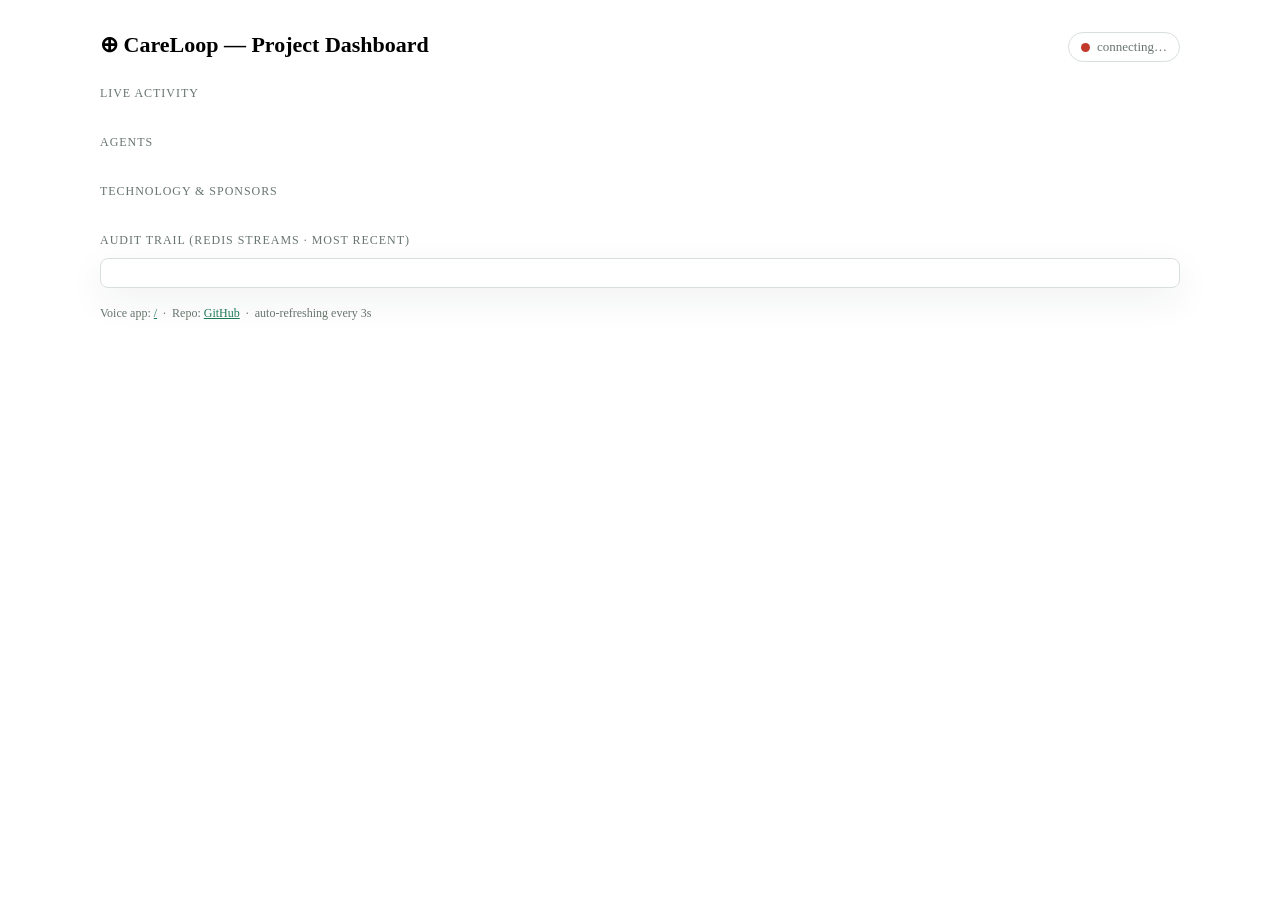
==== voice/static/dashboard.html @ 87f6a93e "Add live project dashboard (/dashboard) - /api/dashboard: agent health, tech/sponsor stack, Redis st" ====
<!DOCTYPE html>
<html lang="en">
<head>
  <meta charset="UTF-8" />
  <meta name="viewport" content="width=device-width, initial-scale=1.0" />
  <title>CareLoop — Project Dashboard</title>
  <link rel="stylesheet" href="/static/style.css" />
  <style>
    .dash { width: min(100% - 28px, 1080px); margin: 0 auto; padding: 24px 0 40px; }
    .dash-head { display: flex; align-items: center; justify-content: space-between; gap: 16px; flex-wrap: wrap; margin-bottom: 18px; }
    .dash-head h1 { margin: 0; font-size: 22px; }
    .dash-head .tag { margin: 4px 0 0; color: var(--muted, #68756e); font-size: 13px; }
    .live { display: inline-flex; align-items: center; gap: 7px; font-size: 13px; color: var(--muted, #68756e);
            border: 1px solid var(--line, #d9e0dc); background: var(--paper, #fff); border-radius: 999px; padding: 6px 12px; }
    .dot { width: 9px; height: 9px; border-radius: 50%; background: #c0392b; display: inline-block; }
    .dot.ok { background: var(--accent, #1f7a58); box-shadow: 0 0 0 0 rgba(31,122,88,.5); animation: lp 1.6s infinite; }
    @keyframes lp { 0%{box-shadow:0 0 0 0 rgba(31,122,88,.45)} 70%{box-shadow:0 0 0 7px rgba(31,122,88,0)} 100%{box-shadow:0 0 0 0 rgba(31,122,88,0)} }
    .section-title { font-size: 12px; letter-spacing: .08em; text-transform: uppercase; color: var(--muted, #68756e); margin: 24px 0 10px; }
    .grid { display: grid; gap: 12px; }
    .kpis { grid-template-columns: repeat(auto-fit, minmax(150px, 1fr)); }
    .card { background: var(--paper, #fff); border: 1px solid var(--line, #d9e0dc); border-radius: var(--radius, 8px);
            padding: 14px 16px; box-shadow: var(--shadow, 0 12px 36px rgba(34,48,39,.07)); }
    .kpi .v { font-size: 30px; font-weight: 800; color: var(--ink, #18211c); line-height: 1.1; }
    .kpi .k { font-size: 12px; color: var(--muted, #68756e); margin-top: 6px; }
    .kpi.alert .v { color: var(--emergency, #b42318); }
    .agents { grid-template-columns: repeat(auto-fit, minmax(240px, 1fr)); }
    .agent { display: flex; flex-direction: column; gap: 6px; }
    .agent .top { display: flex; align-items: center; gap: 8px; }
    .agent .name { font-weight: 700; color: var(--ink, #18211c); }
    .agent .role { font-size: 12.5px; color: var(--muted, #68756e); }
    .agent a { font-size: 11px; color: var(--accent, #1f7a58); font-family: ui-monospace, Menlo, monospace; text-decoration: none; word-break: break-all; }
    .agent a:hover { text-decoration: underline; }
    .stack { grid-template-columns: repeat(auto-fit, minmax(220px, 1fr)); }
    .stack h3 { margin: 0 0 8px; font-size: 14px; color: var(--accent, #1f7a58); }
    .chip { display: block; font-size: 12.5px; color: var(--ink, #18211c); padding: 3px 0; }
    .chip span { color: var(--muted, #68756e); }
    .audit { max-height: 320px; overflow-y: auto; }
    .ev { display: flex; gap: 10px; align-items: baseline; padding: 7px 0; border-bottom: 1px dashed var(--line, #d9e0dc); font-size: 13px; }
    .ev:last-child { border-bottom: 0; }
    .ev .badge { font-size: 11px; font-weight: 700; padding: 2px 8px; border-radius: 999px; white-space: nowrap;
                 background: var(--accent-soft, #e4f1eb); color: var(--accent, #1f7a58); }
    .ev .badge.emergency { background: var(--emergency-soft, #fff1ef); color: var(--emergency, #b42318); }
    .ev .meta { color: var(--muted, #68756e); font-family: ui-monospace, Menlo, monospace; font-size: 11.5px; }
    .links a { color: var(--accent, #1f7a58); }
    .muted { color: var(--muted, #68756e); font-size: 12px; }
  </style>
</head>
<body>
  <div class="dash">
    <div class="dash-head">
      <div>
        <h1>⊕ CareLoop — Project Dashboard</h1>
        <p class="tag" id="tagline"></p>
      </div>
      <span class="live"><span class="dot" id="liveDot"></span><span id="liveText">connecting…</span></span>
    </div>

    <div class="section-title">Live activity</div>
    <div class="grid kpis" id="kpis"></div>

    <div class="section-title">Agents <span class="muted" id="agentsUp"></span></div>
    <div class="grid agents" id="agents"></div>

    <div class="section-title">Technology &amp; sponsors</div>
    <div class="grid stack" id="stack"></div>

    <div class="section-title">Audit trail <span class="muted">(Redis Streams · most recent)</span></div>
    <div class="card audit" id="audit"></div>

    <p class="muted links" style="margin-top:18px">
      Voice app: <a href="/">/</a> &nbsp;·&nbsp; Repo: <a id="repo" href="#" target="_blank">GitHub</a>
      &nbsp;·&nbsp; auto-refreshing every 3s
    </p>
  </div>
  <script src="/static/dashboard.js"></script>
</body>
</html>
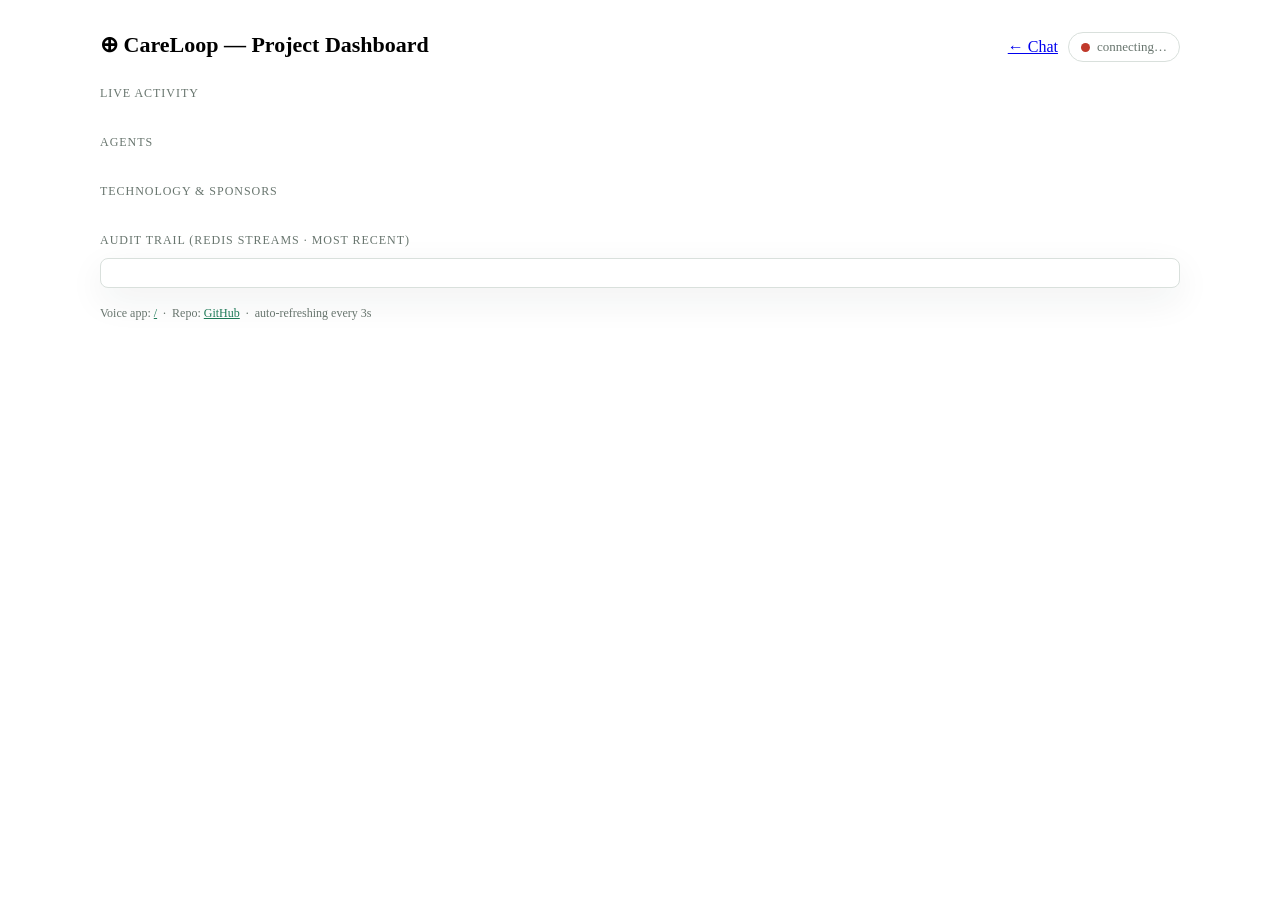
==== commit 629c4c89: "Add Chat <-> Dashboard navigation buttons - Dashboard button in the chat header; Chat button in the " ====
--- a/voice/static/dashboard.html
+++ b/voice/static/dashboard.html
@@ -52,7 +52,10 @@
         <h1>⊕ CareLoop — Project Dashboard</h1>
         <p class="tag" id="tagline"></p>
       </div>
-      <span class="live"><span class="dot" id="liveDot"></span><span id="liveText">connecting…</span></span>
+      <div style="display:flex; align-items:center; gap:10px; flex-wrap:wrap">
+        <a href="/" class="navbtn" title="Open the voice/chat app">← Chat</a>
+        <span class="live"><span class="dot" id="liveDot"></span><span id="liveText">connecting…</span></span>
+      </div>
     </div>
 
     <div class="section-title">Live activity</div>
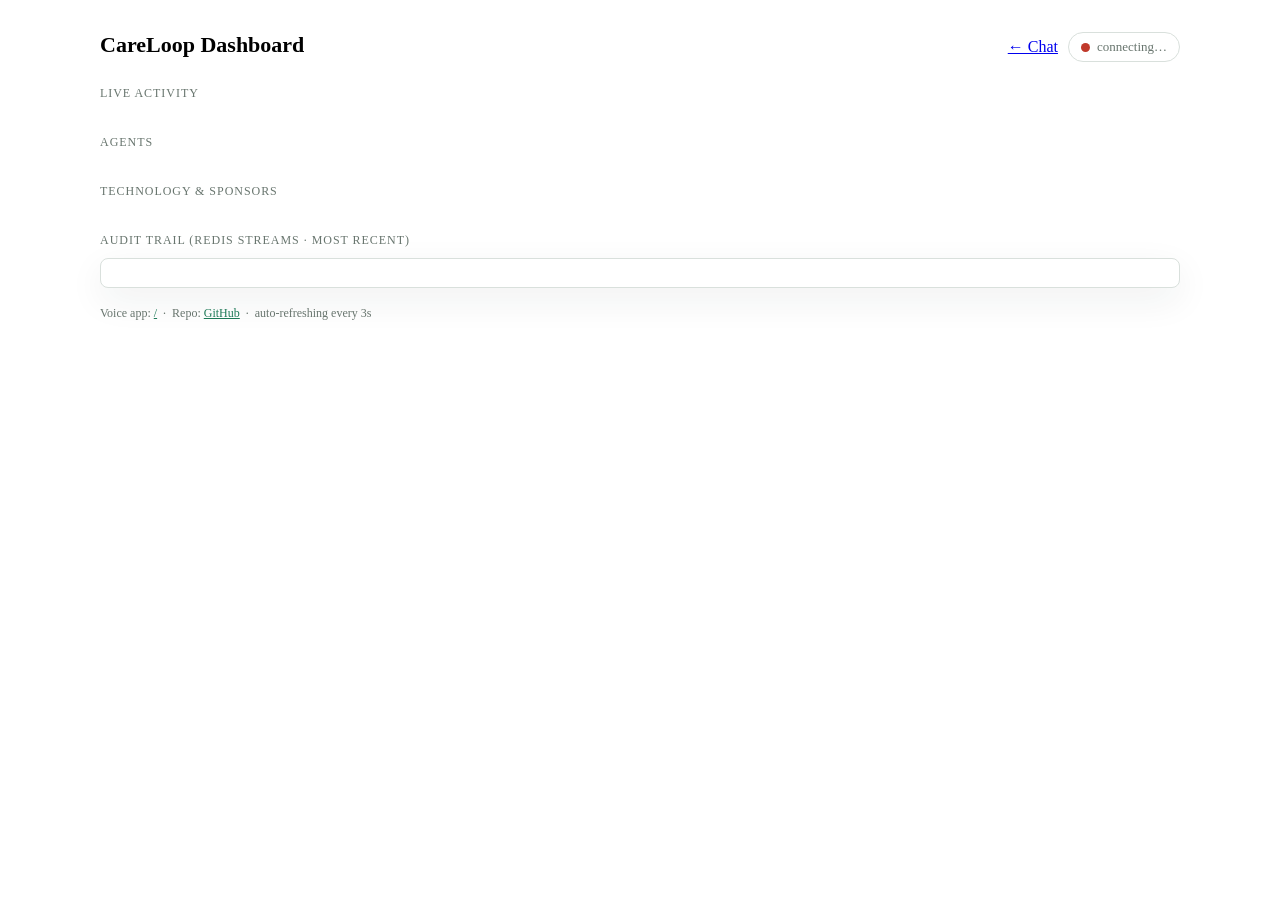
==== commit 05441a4d: "Refresh CareLoop identity polish" ====
--- a/voice/static/dashboard.html
+++ b/voice/static/dashboard.html
@@ -8,6 +8,7 @@
   <style>
     .dash { width: min(100% - 28px, 1080px); margin: 0 auto; padding: 24px 0 40px; }
     .dash-head { display: flex; align-items: center; justify-content: space-between; gap: 16px; flex-wrap: wrap; margin-bottom: 18px; }
+    .dash-head .brand { align-items: center; }
     .dash-head h1 { margin: 0; font-size: 22px; }
     .dash-head .tag { margin: 4px 0 0; color: var(--muted, #68756e); font-size: 13px; }
     .live { display: inline-flex; align-items: center; gap: 7px; font-size: 13px; color: var(--muted, #68756e);
@@ -15,6 +16,7 @@
     .dot { width: 9px; height: 9px; border-radius: 50%; background: #c0392b; display: inline-block; }
     .dot.ok { background: var(--accent, #1f7a58); box-shadow: 0 0 0 0 rgba(31,122,88,.5); animation: lp 1.6s infinite; }
     @keyframes lp { 0%{box-shadow:0 0 0 0 rgba(31,122,88,.45)} 70%{box-shadow:0 0 0 7px rgba(31,122,88,0)} 100%{box-shadow:0 0 0 0 rgba(31,122,88,0)} }
+    @media (prefers-reduced-motion: reduce) { .dot.ok { animation: none; } }
     .section-title { font-size: 12px; letter-spacing: .08em; text-transform: uppercase; color: var(--muted, #68756e); margin: 24px 0 10px; }
     .grid { display: grid; gap: 12px; }
     .kpis { grid-template-columns: repeat(auto-fit, minmax(150px, 1fr)); }
@@ -48,13 +50,16 @@
 <body>
   <div class="dash">
     <div class="dash-head">
-      <div>
-        <h1>⊕ CareLoop — Project Dashboard</h1>
-        <p class="tag" id="tagline"></p>
+      <div class="brand">
+        <span class="logo" aria-hidden="true"><span class="loop-mark"><span></span></span></span>
+        <div>
+          <h1>CareLoop Dashboard</h1>
+          <p class="tag" id="tagline"></p>
+        </div>
       </div>
       <div style="display:flex; align-items:center; gap:10px; flex-wrap:wrap">
-        <a href="/" class="navbtn" title="Open the voice/chat app">← Chat</a>
-        <span class="live"><span class="dot" id="liveDot"></span><span id="liveText">connecting…</span></span>
+        <a href="/" class="navbtn" title="Open the voice/chat app" aria-label="Open voice chat">← Chat</a>
+        <span class="live" role="status" aria-live="polite"><span class="dot" id="liveDot"></span><span id="liveText">connecting…</span></span>
       </div>
     </div>
 
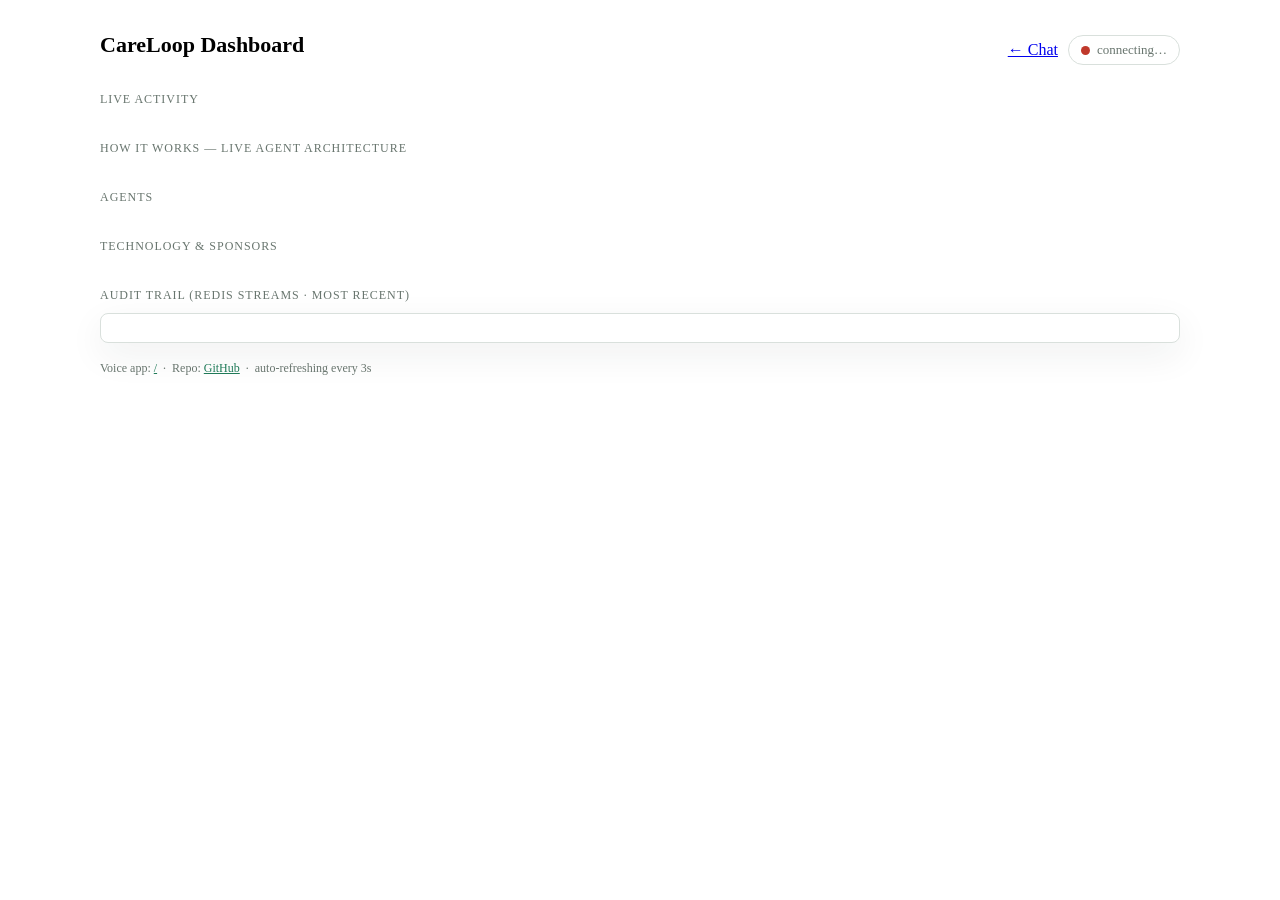
==== commit 102a822a: "Dashboard: live architecture/explanation board + triage-via-Claude indicator - /api/dashboard now re" ====
--- a/voice/static/dashboard.html
+++ b/voice/static/dashboard.html
@@ -22,9 +22,13 @@
     .kpis { grid-template-columns: repeat(auto-fit, minmax(150px, 1fr)); }
     .card { background: var(--paper, #fff); border: 1px solid var(--line, #d9e0dc); border-radius: var(--radius, 8px);
             padding: 14px 16px; box-shadow: var(--shadow, 0 12px 36px rgba(34,48,39,.07)); }
+    .kpi { min-height: 118px; display: flex; flex-direction: column; justify-content: space-between; }
     .kpi .v { font-size: 30px; font-weight: 800; color: var(--ink, #18211c); line-height: 1.1; }
     .kpi .k { font-size: 12px; color: var(--muted, #68756e); margin-top: 6px; }
     .kpi.alert .v { color: var(--emergency, #b42318); }
+    .sparkline { width: 100%; height: 26px; margin-top: 10px; overflow: visible; }
+    .sparkline polyline { fill: none; stroke: var(--accent, #1f7a58); stroke-width: 3; stroke-linecap: round; stroke-linejoin: round; }
+    .sparkline path { fill: color-mix(in srgb, var(--accent, #1f7a58) 16%, transparent); }
     .agents { grid-template-columns: repeat(auto-fit, minmax(240px, 1fr)); }
     .agent { display: flex; flex-direction: column; gap: 6px; }
     .agent .top { display: flex; align-items: center; gap: 8px; }
@@ -45,6 +49,32 @@
     .ev .meta { color: var(--muted, #68756e); font-family: ui-monospace, Menlo, monospace; font-size: 11.5px; }
     .links a { color: var(--accent, #1f7a58); }
     .muted { color: var(--muted, #68756e); font-size: 12px; }
+
+    /* LLM indicator pills */
+    .llmbar { display: flex; flex-wrap: wrap; gap: 8px; margin-top: 10px; }
+    .llm-pill { display: inline-flex; align-items: center; gap: 7px; font-size: 12px; padding: 5px 11px;
+                border: 1px solid var(--line, #d9e0dc); background: var(--paper, #fff); border-radius: 999px; color: var(--ink, #18211c); }
+    .llm-pill .mini { color: var(--muted, #68756e); }
+    .llm-pill.claude { border-color: #cdaaf2; background: #f6efff; color: #5b2a9e; }
+
+    /* Architecture / explanation board */
+    .arch { display: grid; gap: 10px; }
+    .arch-row { display: flex; flex-wrap: wrap; gap: 10px; justify-content: center; }
+    .arch-node { background: var(--paper, #fff); border: 1px solid var(--line, #d9e0dc); border-radius: var(--radius, 8px);
+                 padding: 11px 13px; box-shadow: var(--shadow, 0 12px 36px rgba(34,48,39,.07)); min-width: 0; }
+    .arch-entry { flex: 1 1 240px; max-width: 360px; }
+    .arch-orch { width: min(100%, 600px); margin: 0 auto; border-color: var(--accent, #1f7a58); border-width: 1.5px; }
+    .arch-grid { display: grid; grid-template-columns: repeat(auto-fit, minmax(220px, 1fr)); gap: 10px; }
+    .arch-node .nm { display: flex; align-items: center; gap: 8px; font-weight: 700; color: var(--ink, #18211c); }
+    .arch-node .does { font-size: 12.5px; color: var(--muted, #68756e); margin-top: 4px; line-height: 1.4; }
+    .arch-uses { display: inline-block; margin-top: 9px; font-size: 11px; font-weight: 700; padding: 3px 9px;
+                 border-radius: 999px; background: var(--accent-soft, #e4f1eb); color: var(--accent, #1f7a58); }
+    .arch-uses.claude { background: #f6efff; color: #5b2a9e; }
+    .arch-arrow { text-align: center; color: var(--muted, #68756e); font-size: 15px; line-height: 1; }
+    .arch-shared { display: flex; flex-wrap: wrap; gap: 10px; justify-content: center; }
+    .arch-shared .pill { font-size: 12px; border: 1px dashed var(--line-strong, #b8c5be); border-radius: 999px;
+                         padding: 6px 12px; color: var(--muted, #68756e); background: var(--paper, #fff); }
+    .arch-shared .pill b { color: var(--ink, #18211c); }
   </style>
 </head>
 <body>
@@ -55,6 +85,7 @@
         <div>
           <h1>CareLoop Dashboard</h1>
           <p class="tag" id="tagline"></p>
+          <div class="llmbar" id="llmbar"></div>
         </div>
       </div>
       <div style="display:flex; align-items:center; gap:10px; flex-wrap:wrap">
@@ -65,6 +96,9 @@
 
     <div class="section-title">Live activity</div>
     <div class="grid kpis" id="kpis"></div>
+
+    <div class="section-title">How it works — live agent architecture</div>
+    <div class="arch" id="arch"></div>
 
     <div class="section-title">Agents <span class="muted" id="agentsUp"></span></div>
     <div class="grid agents" id="agents"></div>
@@ -80,6 +114,6 @@
       &nbsp;·&nbsp; auto-refreshing every 3s
     </p>
   </div>
-  <script src="/static/dashboard.js"></script>
+  <script src="/static/dashboard.js?v=arch-board"></script>
 </body>
 </html>
